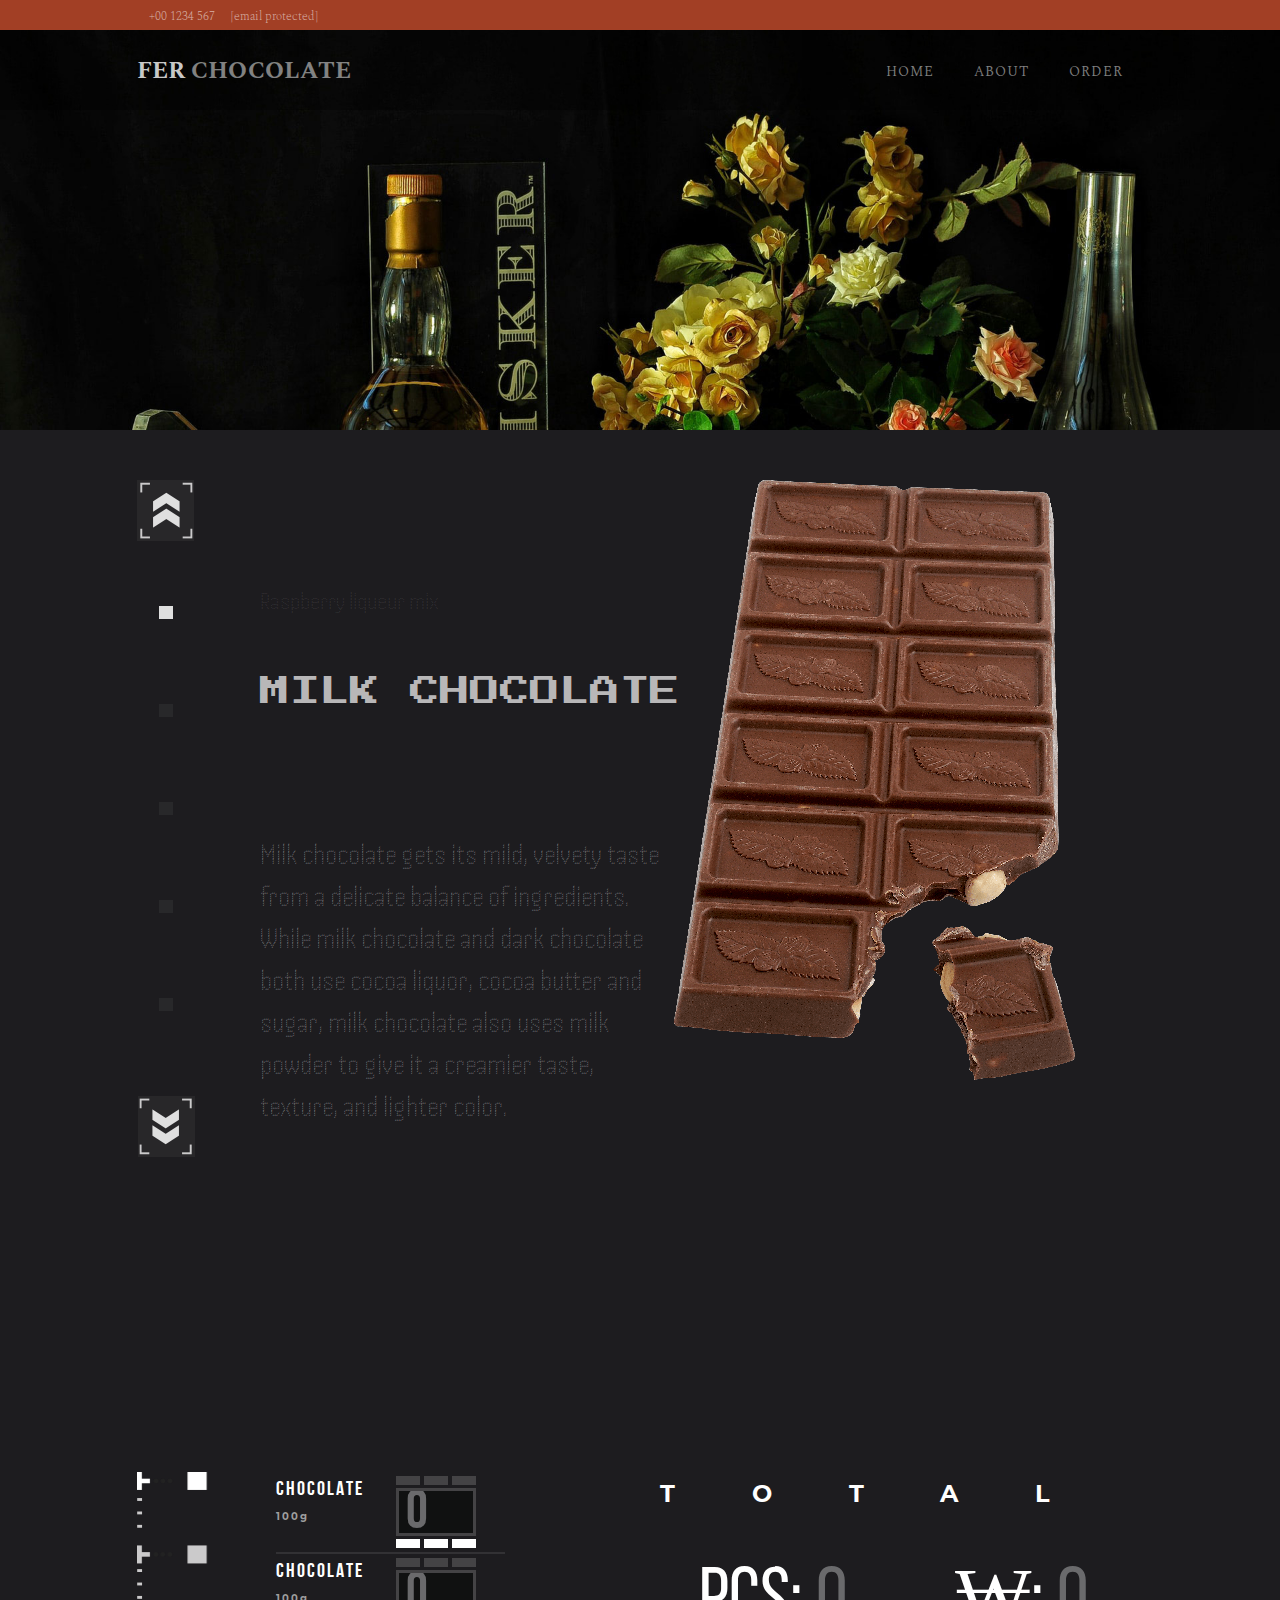
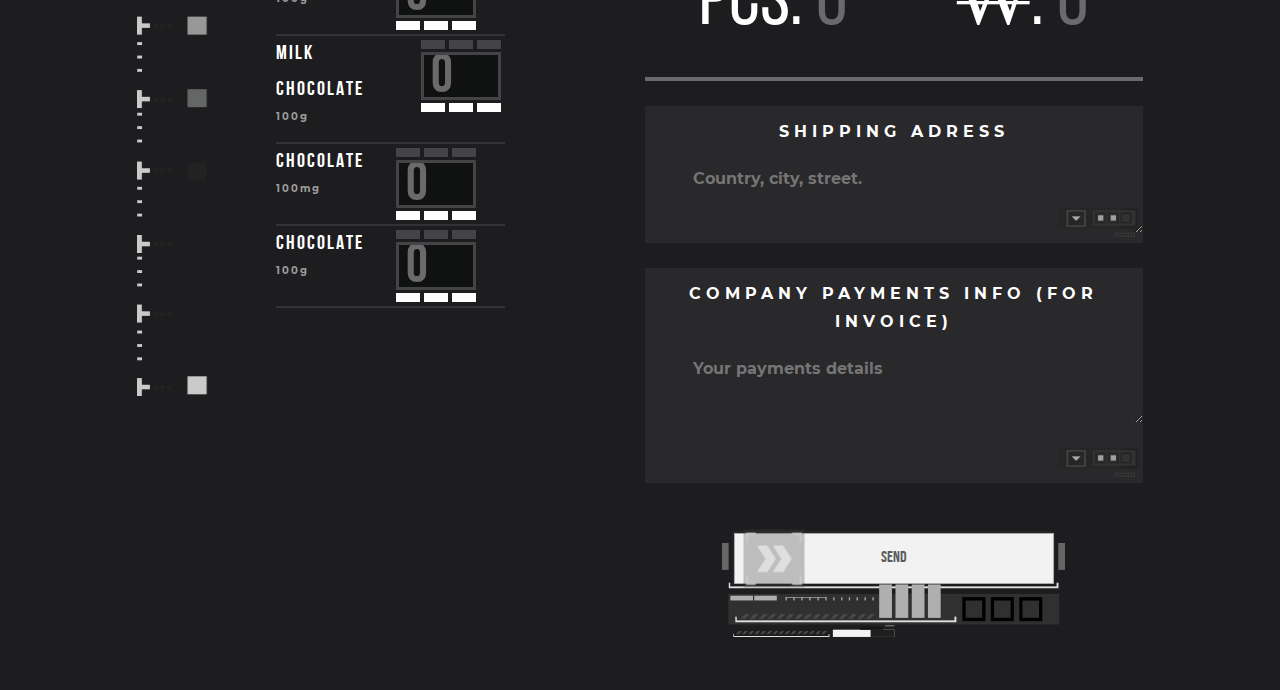
==== blog.html @ f4e5bdad "Added new files" ====
<!DOCTYPE html>
<html lang="en">
<!-- Mirrored from preview.colorlib.com/theme/liquorstore/cart.html by HTTrack Website Copier/3.x [XR&CO'2014], Sun, 23 May 2021 23:47:08 GMT -->
<head>
  <title>Fer Chocolate</title>
  <meta charset="utf-8" />
  <meta
          name="viewport"
          content="width=device-width, initial-scale=1, shrink-to-fit=no"
  />
  <link
          href="https://fonts.googleapis.com/css2?family=Spectral:ital,wght@0,200;0,300;0,400;0,500;0,700;0,800;1,200;1,300;1,400;1,500;1,700&amp;display=swap"
          rel="stylesheet"
  />
  <link
          rel="stylesheet"
          href="../../../stackpath.bootstrapcdn.com/font-awesome/4.7.0/css/font-awesome.min.css"
  />
  <link
          rel="stylesheet"
          href="css/A.animate.css%2bowl.carousel.min.css%2bowl.theme.default.min.css%2bmagnific-popup.css%2cMcc.axpgQ5w5Ax.css.pagespeed.cf.1RMbOc2Pkr.css"
  />
  <link
          rel="stylesheet"
          href="../../../cdnjs.cloudflare.com/ajax/libs/bootstrap-select/1.13.1/css/bootstrap-select.min.css"
  />
  <link
          rel="stylesheet"
          href="css/A.flaticon.css%2bstyle.css%2cMcc.gJij2H8UlZ.css.pagespeed.cf.VO8-3BM0J3.css"
  />
  <link rel="stylesheet" href="./css/style.css">
</head>
<body>
<div class="wrap">
  <div class="container">
    <div class="row">
      <div class="col-md-6 d-flex align-items-center">
        <p class="mb-0 phone pl-md-2">
          <a href="#" class="mr-2"
          ><span class="fa fa-phone mr-1"></span> +00 1234 567</a
          >
          <a href="#"
          ><span class="fa fa-paper-plane mr-1"></span>
            <span
                    class="__cf_email__"
                    data-cfemail="c7bea8b2b5a2aaa6aeab87a2aaa6aeabe9a4a8aa"
            >[email&#160;protected]</span
            ></a
          >
        </p>
      </div>
      <div class="col-md-6 d-flex justify-content-md-end">
        <div class="social-media mr-4">
          <p class="mb-0 d-flex">
            <a
                    href="#"
                    class="d-flex align-items-center justify-content-center"
            ><span class="fa fa-facebook"
            ><i class="sr-only">Facebook</i></span
            ></a
            >
            <a
                    href="#"
                    class="d-flex align-items-center justify-content-center"
            ><span class="fa fa-twitter"
            ><i class="sr-only">Twitter</i></span
            ></a
            >
            <a
                    href="#"
                    class="d-flex align-items-center justify-content-center"
            ><span class="fa fa-instagram"
            ><i class="sr-only">Instagram</i></span
            ></a
            >
            <a
                    href="#"
                    class="d-flex align-items-center justify-content-center"
            ><span class="fa fa-dribbble"
            ><i class="sr-only">Dribbble</i></span
            ></a
            >
          </p>
        </div>
        <div class="reg">
          <p class="mb-0">
          </p>
        </div>
      </div>
    </div>
  </div>
</div>
<nav
        class="
        navbar navbar-expand-lg navbar-dark
        ftco_navbar
        bg-dark
        ftco-navbar-light
      "
        id="ftco-navbar"
>
  <div class="container">
    <a class="navbar-brand" href="index-2.html"
    >Fer<span> Chocolate</span></a
    >
    <div class="order-lg-last btn-group">
      <a
              href="#"

              data-toggle="dropdown"
              aria-haspopup="true"
              aria-expanded="false"
      >

        <div class="d-flex justify-content-center align-items-center">

        </div>
      </a>
      <div class="dropdown-menu dropdown-menu-right">
        <div class="dropdown-item d-flex align-items-start" href="#">
          <div
                  class="img"
                  style="
                  background-image: url(images/xprod-1.jpg.pagespeed.ic.PRqKRDmIIQ.jpg);
                "
          ></div>
          <div class="text pl-3">
            <h4>Bacardi 151</h4>
            <p class="mb-0">
              <a href="#" class="price">$25.99</a
              ><span class="quantity ml-3">Quantity: 01</span>
            </p>
          </div>
        </div>
        <div class="dropdown-item d-flex align-items-start" href="#">
          <div
                  class="img"
                  style="
                  background-image: url(images/xprod-2.jpg.pagespeed.ic.b5IkdRrGuS.jpg);
                "
          ></div>
          <div class="text pl-3">
            <h4>Jim Beam Kentucky Straight</h4>
            <p class="mb-0">
              <a href="#" class="price">$30.89</a
              ><span class="quantity ml-3">Quantity: 02</span>
            </p>
          </div>
        </div>
        <div class="dropdown-item d-flex align-items-start" href="#">
          <div
                  class="img"
                  style="
                  background-image: url(images/xprod-3.jpg.pagespeed.ic.MAyCUxNSFb.jpg);
                "
          ></div>
          <div class="text pl-3">
            <h4>Citadelle</h4>
            <p class="mb-0">
              <a href="#" class="price">$22.50</a
              ><span class="quantity ml-3">Quantity: 01</span>
            </p>
          </div>
        </div>
        <a
                class="dropdown-item text-center btn-link d-block w-100"
                href="cart.html"
        >
          View All
          <span class="ion-ios-arrow-round-forward"></span>
        </a>
      </div>
    </div>
    <button
            class="navbar-toggler"
            type="button"
            data-toggle="collapse"
            data-target="#ftco-nav"
            aria-controls="ftco-nav"
            aria-expanded="false"
            aria-label="Toggle navigation"
    >
      <span class="oi oi-menu"></span> Menu
    </button>
    <div class="collapse navbar-collapse" id="ftco-nav">
      <ul class="navbar-nav ml-auto">
        <li class="nav-item">
          <a href="index-2.html" class="nav-link">Home</a>
        </li>
        <li class="nav-item">
          <a href="about.html" class="nav-link">About</a>
        </li>
        <li class="nav-item dropdown active">

          <div class="dropdown-menu" aria-labelledby="dropdown04">
            <a class="dropdown-item" href="product.html">Products</a>
            <a class="dropdown-item" href="product-single.html"
            >Single Product</a
            >
            <a class="dropdown-item" href="cart.html">Cart</a>
            <a class="dropdown-item" href="checkout.html">Checkout</a>
          </div>
        </li>
        <li class="nav-item">
          <a href="blog.html" class="nav-link">Order</a>
        </li>
        <li class="nav-item">

        </li>
      </ul>
    </div>
  </div>
</nav>

<section
        class="hero-wrap hero-wrap-2"
        style="
        background-image: url(images/xbg_2.jpg.pagespeed.ic.-b_q6ykgNN.jpg);
      "
        data-stellar-background-ratio="0.5"
>
  <div class="overlay"></div>
  <div class="container">
    <div
            class="
            row
            no-gutters
            slider-text
            align-items-end
            justify-content-center
          "
    >
      <div class="col-md-9 ftco-animate mb-5 text-center">
        <p class="breadcrumbs mb-0">
              <span class="mr-2"
              ><a href="index-2.html"
              >Home <i class="fa fa-chevron-right"></i></a
              ></span>
          <span>Cart <i class="fa fa-chevron-right"></i></span>
        </p>
        <h2 class="mb-0 bread">My Cart</h2>
      </div>
    </div>
  </div>
</section>

<div class="container">
  <div class="container-carusel">
    <div class="container-carusel-navigation">
      <div class="navigation-arrow navigation-arrow-up"></div>
      <ul class="navigation-list"></ul>
      <div class="navigation-arrow navigation-arrow-down"></div>
    </div>
    <div class="container-carusel-label">
      <p data-type='shortDescription' class="label-shortDescription">Vanilla-bourbon puadding with peanut
        powder</p>
      <h2 data-type='title' class="label-title">Liebe Mutter</h2>
      <p data-type='description' class="label-description">
        Delicate creamy taste, bourbon flavor and peanut powder for the composition ... Dessert for breakfast -
        this is courage, but why not? Not deny yourself the legitimate pleasure of living dreamy and sweet!
      </p>
    </div>
    <div class="container-carusel-vape">
      <img data-type="picture" src="" alt="vape">
    </div>
  </div>
  <div class="container-order">
    <div class="order-leftSide"></div>
    <div class="order-items">
      <div class="order-items__item">
        <p class="item-title">Chocolate
          <span class="item-title__amount">100g</span>
        </p>
        <div class="item-input">
          <div class="item-input-bricks">
            <div class="item-input-bricks__brick"></div>
            <div class="item-input-bricks__brick"></div>
            <div class="item-input-bricks__brick"></div>
          </div>
          <input value="0" type="text">
          <div class="item-input-bricks">
            <div class="item-input-bricks__brick brick-white"></div>
            <div class="item-input-bricks__brick brick-white"></div>
            <div class="item-input-bricks__brick brick-white"></div>
          </div>
        </div>
      </div>

      <div class="order-items__item">
        <p class="item-title">Chocolate
          <span class="item-title__amount">100g</span>
        </p>
        <div class="item-input">
          <div class="item-input-bricks">
            <div class="item-input-bricks__brick"></div>
            <div class="item-input-bricks__brick"></div>
            <div class="item-input-bricks__brick"></div>
          </div>
          <input value="0" type="text">
          <div class="item-input-bricks">
            <div class="item-input-bricks__brick brick-white"></div>
            <div class="item-input-bricks__brick brick-white"></div>
            <div class="item-input-bricks__brick brick-white"></div>
          </div>
        </div>
      </div>

      <div class="order-items__item">
        <p class="item-title">Milk Chocolate
          <span class="item-title__amount">100g</span>
        </p>
        <div class="item-input">
          <div class="item-input-bricks">
            <div class="item-input-bricks__brick"></div>
            <div class="item-input-bricks__brick"></div>
            <div class="item-input-bricks__brick"></div>
          </div>
          <input value="0" type="text">
          <div class="item-input-bricks">
            <div class="item-input-bricks__brick brick-white"></div>
            <div class="item-input-bricks__brick brick-white"></div>
            <div class="item-input-bricks__brick brick-white"></div>
          </div>
        </div>
      </div>

      <div class="order-items__item">
        <p class="item-title">Chocolate
          <span class="item-title__amount">100mg</span>
        </p>
        <div class="item-input">
          <div class="item-input-bricks">
            <div class="item-input-bricks__brick"></div>
            <div class="item-input-bricks__brick"></div>
            <div class="item-input-bricks__brick"></div>
          </div>
          <input value="0" type="text">
          <div class="item-input-bricks">
            <div class="item-input-bricks__brick brick-white"></div>
            <div class="item-input-bricks__brick brick-white"></div>
            <div class="item-input-bricks__brick brick-white"></div>
          </div>
        </div>
      </div>

      <div class="order-items__item">
        <p class="item-title">Chocolate
          <span class="item-title__amount">100g</span>
        </p>
        <div class="item-input">
          <div class="item-input-bricks">
            <div class="item-input-bricks__brick"></div>
            <div class="item-input-bricks__brick"></div>
            <div class="item-input-bricks__brick"></div>
          </div>
          <input value="0" type="text">
          <div class="item-input-bricks">
            <div class="item-input-bricks__brick brick-white"></div>
            <div class="item-input-bricks__brick brick-white"></div>
            <div class="item-input-bricks__brick brick-white"></div>
          </div>
        </div>
      </div>
    </div>
    <div class="container-order-finishing">
      <p class="order-finishing-title">Total</p>
      <div class="order-finishing-total">
        <div class="order-finishing-total__amount">pcs: <span>0</span></div>
        <div class="order-finishing-total__price">₩: <span>0</span></div>
      </div>
      <div class="order-finishing-area order-finishing-adress">
        <p class="order-finishing-area__title">shipping adress</p>
        <textarea placeholder="Country, city, street."></textarea>
        <div class="order-finishing-area__decore"></div>
      </div>

      <div class="order-finishing-area order-finishing-payment">
        <p class="order-finishing-area__title">company payments info (for invoice)</p>
        <textarea placeholder="Your payments details"></textarea>
        <div class="order-finishing-area__decore"></div>
      </div>
      <div class="order-finishing-button">

        <div class="order-finishing-button__button">
          <div class="order-finishing-button__side button__side-left"></div>
          Send
          <div class="order-finishing-button__arrow"></div>
          <div class="order-finishing-button__side button__side-right"></div>
        </div>
        <img src="./images/send.png" class="order-finishing-button__button-decor"/>
      </div>
    </div>
  </div>
</div>
<div id="preloadimages">
  <img src="./images/vapes/vape1.png" alt="">
  <img src="./images/vapes/vape2.png" alt="">
  <img src="./images/vapes/vape3.png" alt="">
  <img src="./images/vapes/vape4.png" alt="">
  <img src="./images/vapes/vape5.png" alt="">
</div>
<script src="js/jquery.min.js"></script>
<script src="js/jquery-migrate-3.0.1.min.js%2bpopper.min.js%2bbootstrap.min.js.pagespeed.jc.j8jkLwyN3s.js"></script>
<script>
  eval(mod_pagespeed_EkNsNuAH7z);
</script>
<script>
  eval(mod_pagespeed_MUKbCx0zLD);
</script>
<script>
  eval(mod_pagespeed_FeCx2cZWCK);
</script>
<script src="js/jquery.easing.1.3.js%2bjquery.waypoints.min.js%2bjquery.stellar.min.js%2bowl.carousel.min.js.pagespeed.jc.qRFk3bnuu9.js"></script>
<script>
  eval(mod_pagespeed_28_LPaQVu7);
</script>
<script>
  eval(mod_pagespeed_sKOpq3Xdu4);
</script>
<script>
  eval(mod_pagespeed_8wXJW4KpLl);
</script>
<script>
  eval(mod_pagespeed_uzXeqpYx2h);
</script>
<script src="js/jquery.magnific-popup.min.js%2bjquery.animateNumber.min.js%2bscrollax.min.js%2bgoogle-map.js%2bmain.js.pagespeed.jc.si7t_nTE-j.js"></script>
<script>
  eval(mod_pagespeed_Ma0$sNGcVa);
</script>
<script>
  eval(mod_pagespeed_4xnO8OMtgk);
</script>
<script>
  eval(mod_pagespeed_138dmePAkq);
</script>
<script src="https://maps.googleapis.com/maps/api/js?key=AIzaSyBVWaKrjvy3MaE7SQ74_uJiULgl1JY0H2s&amp;sensor=false"></script>
<script>
  eval(mod_pagespeed_KS42IgOCb_);
</script>
<script src="../../../cdnjs.cloudflare.com/ajax/libs/bootstrap-select/1.13.1/js/bootstrap-select.min.js"></script>
<script>
  eval(mod_pagespeed_aVJ4gRg5hC);
</script>

<script
        async
        src="https://www.googletagmanager.com/gtag/js?id=UA-23581568-13"
></script>

<script>
  window.dataLayer = window.dataLayer || [];
  function gtag() {
    dataLayer.push(arguments);
  }
  gtag("js", new Date());

  gtag("config", "UA-23581568-13");
</script>
<script
        defer
        src="../../../static.cloudflareinsights.com/beacon.min.js"
        data-cf-beacon='{"rayId":"65422aaf3e65ca4f","token":"cd0b4b3a733644fc843ef0b185f98241","version":"2021.5.1","si":10}'
></script>
<script src="./js/Calc.js" type="text/javascript"></script>
<script type="text/javascript">
  let data = [
    {
      shortDescription: 'Raspberry liqueur mix',
      title: 'Milk Chocolate',
      description: 'Milk chocolate gets its mild, velvety taste from a delicate balance of ingredients. While milk chocolate and dark chocolate both use cocoa liquor, cocoa butter and sugar, milk chocolate also uses milk powder to give it a creamier taste, texture, and lighter color.',
      picture: 'milkchocc.png'
    },
    {
      shortDescription: 'Sweet German',
      title: 'Sweet German',
      description: 'At first, barely audible crackle, then sugar blast, fragments of which ends up in the corners of the lips, while the sweet taste of the filling is already spread in the mouth. These small round cakes with cream filling became a favorite delicacy in the world.',
      picture: 'sweetg.png'
    },
    {
      shortDescription: 'White Indonesian Chocolate',
      title: 'WIC',
      description: 'White chocolate is a chocolate confection, pale ivory in color, made from cocoa butter, sugar, milk solids and sometimes vanilla. White chocolate does not contain cocoa solids, which are found in other types of chocolate, such as milk chocolate and dark chocolate.',
      picture: 'whity.png'
    },
    {
      shortDescription: 'Dark Chocolate',
      title: 'Ethiopian Dark chocolate',
      description: 'Chocolate Legends has produced a special collection for Mesob Ethiopian Restaurant inspired by their spices, teas, and coffee.',
      picture: 'ethiopiandark.png'
    },
    {
      shortDescription: 'Semi sweet',
      title: 'Semi Sweet Ecuador',
      description: 'Delicate creamy taste, bourbon flavor and peanut powder for the composition ... Dessert for breakfast - this is courage, but why not? Not deny yourself the legitimate pleasure of living dreamy and sweet!',
      picture: 'semi.png'
    }
  ];
  let calc = new Calc(data);
</script>
</body>


</html>
---- css/style.css ----
@font-face {
  font-family: "HandjetOval";
  src: url("../fonts/HandjetOvalright-Medium.ttf"); }
@font-face {
  font-family: "PressStart2P";
  src: url("../fonts/PressStart2P-Regular.ttf"); }
@font-face {
  font-family: "BebasNeue";
  src: url("../fonts/BebasNeue.ttf"); }
@font-face {
  font-family: "Montserrat-Bold";
  src: url("../fonts/Montserrat-Bold.ttf"); }
@font-face {
  font-family: "BebasNeueRegular";
  src: url("../fonts/BebasNeueRegular.otf"); }
body, ul {
  margin: 0;
  padding: 0; }

body {
  background: #1d1c1f;
  justify-content: center;
  flex-direction: column; }
.hero-wrap.hero-wrap-2 .overlay{
  height: 80px;
}
.hero-wrap.hero-wrap-2 .slider-text{
  height: 277px !important;
}
.container {
  width: 1200px;
  margin: auto;
  padding-right: 67px;
  padding-left: 67px; }
  .container__title {
    align-self: center;
    margin-top: 245px; }
  .container-carusel {
    margin-top: 50px;
    display: flex;
    flex-direction: row;
    min-height: 712px; }
    .container-carusel-navigation .navigation-arrow {
      cursor: pointer;
      background: url("../images/arrow.png") no-repeat;
      width: 58px;
      height: 61px; }
      .container-carusel-navigation .navigation-arrow:hover {
        background-position: 0 -63px; }
      .container-carusel-navigation .navigation-arrow-up {
        margin-bottom: 65px; }
      .container-carusel-navigation .navigation-arrow-down {
        transform: rotate(180deg); }
    .container-carusel-navigation .navigation-list {
      list-style-type: none; }
      .container-carusel-navigation .navigation-list li {
        width: 14px;
        height: 13px;
        background: #28282a;
        margin: auto;
        margin-bottom: 85px;
        cursor: pointer; }
      .container-carusel-navigation .navigation-list li.active {
        background: #dfdfdf; }
    .container-carusel-label {
      z-index: 1;
      padding-top: 100px;
      padding-left: 65px; }
      .container-carusel-label .label-shortDescription {
        font-family: "HandjetOval";
        color: #a2a1a2;
        font-size: 25px; }
      .container-carusel-label .label-title {
        margin-top: 45px;
        font-family: "PressStart2P";
        color: #b8b7b8;
        text-transform: uppercase;
        font-size: 30px; }
      .container-carusel-label .label-description {
        font-family: "HandjetOval";
        color: #fff;
        font-size: 30px;
        max-width: 405px;
        margin-top: 120px;
        line-height: 1.4; }
    .container-carusel-vape {
      position: relative; }
      .container-carusel-vape img {
        position: absolute;
        left: -105px; }
  .container-order {
    padding-top: 280px;
    display: flex;
    flex-direction: row; }
    .container-order .order-leftSide {
      background: url("../images/orderLeftSide.png") no-repeat;
      width: 112px;
      height: 525px; }
    .container-order .order-items {
      margin-left: 35px; }
      .container-order .order-items__item {
        display: flex;
        flex-direction: row;
        border-bottom: 2px solid #323134; }
        .container-order .order-items__item .item-title {
          text-transform: uppercase;
          color: #fff;
          font-family: "BebasNeue";
          font-size: 20px;
          letter-spacing: 2px; }
          .container-order .order-items__item .item-title span {
            font-family: "Montserrat-Bold";
            display: block;
            color: #9E9E9E;
            text-transform: none;
            font-size: 10px; }
        .container-order .order-items__item .item-input {
          margin-left: 28px;
          padding: 4px; }
          .container-order .order-items__item .item-input input {
            width: 80px;
            height: 48px;
            color: #6a6a6c;
            background: #101111;
            border: 3px solid #444345;
            font-family: "BebasNeue";
            font-size: 55px;
            text-indent: 5px;
            padding-top: 6px;
            margin-top: 3px;
            margin-bottom: 3px; }
          .container-order .order-items__item .item-input-bricks {
            display: flex;
            flex-direction: row;
            justify-content: space-between; }
            .container-order .order-items__item .item-input-bricks__brick {
              width: 24px;
              height: 9px;
              background: #444345; }
            .container-order .order-items__item .item-input-bricks .brick-white {
              background: #fff; }
    .container-order-finishing {
      flex-grow: 1;
      margin-left: 140px; }
      .container-order-finishing .order-finishing-title {
        color: #fff;
        text-align: center;
        text-transform: uppercase;
        font-family: "Montserrat-Bold";
        font-size: 24px;
        letter-spacing: 77px; }
      .container-order-finishing .order-finishing-total {
        display: flex;
        flex-direction: row;
        justify-content: space-around;
        font-family: "BebasNeueRegular";
        text-transform: uppercase;
        color: #fff;
        font-size: 81px;
        border-bottom: 4px solid #6a6a6c; }
        .container-order-finishing .order-finishing-total span {
          color: #6a6a6c; }
      .container-order-finishing .order-finishing-area {
        background: #29282a;
        padding-top: 12px;
        margin-top: 25px;
        position: relative; }
        .container-order-finishing .order-finishing-area__title {
          color: #fff;
          text-transform: uppercase;
          font-family: "Montserrat-Bold";
          text-align: center;
          letter-spacing: 5px; }
        .container-order-finishing .order-finishing-area textarea {
          color: #949495;
          background: #29282a;
          border: none;
          width: 100%;
          height: 70px;
          box-sizing: border-box;
          font-family: "Montserrat-Bold";
          padding-right: 48px;
          padding-left: 48px; }
        .container-order-finishing .order-finishing-area__decore {
          background: url("../images/textarea-decor.png") no-repeat;
          position: absolute;
          right: 0;
          bottom: 0;
          width: 85px;
          height: 35px; }
      .container-order-finishing .order-finishing-adress {
        min-height: 126px; }
      .container-order-finishing .order-finishing-payment {
        min-height: 215px; }
      .container-order-finishing .order-finishing-button {
        margin-top: 50px; }
        .container-order-finishing .order-finishing-button__button {
          color: #5b5b5d;
          position: relative;
          display: flex;
          justify-content: center;
          align-items: center;
          background: #f2f2f2;
          text-transform: uppercase;
          text-align: center;
          font-family: "BebasNeue";
          cursor: pointer;
          width: 320px;
          height: 51px;
          margin: auto;
          border: 1px solid #ababac;
          z-index: 1; }
          .container-order-finishing .order-finishing-button__button:hover .order-finishing-button__arrow {
            background-position: 0 -63px; }
          .container-order-finishing .order-finishing-button__button-decor {
            display: block;
            margin: auto;
            position: relative;
            bottom: 53px; }
        .container-order-finishing .order-finishing-button__arrow {
          position: absolute;
          left: 10px;
          background: url("../images/arrow.png");
          width: 58px;
          height: 61px;
          transform: rotate(90deg); }

#preloadimages {
  display: none; }

/*# sourceMappingURL=style.css.map */
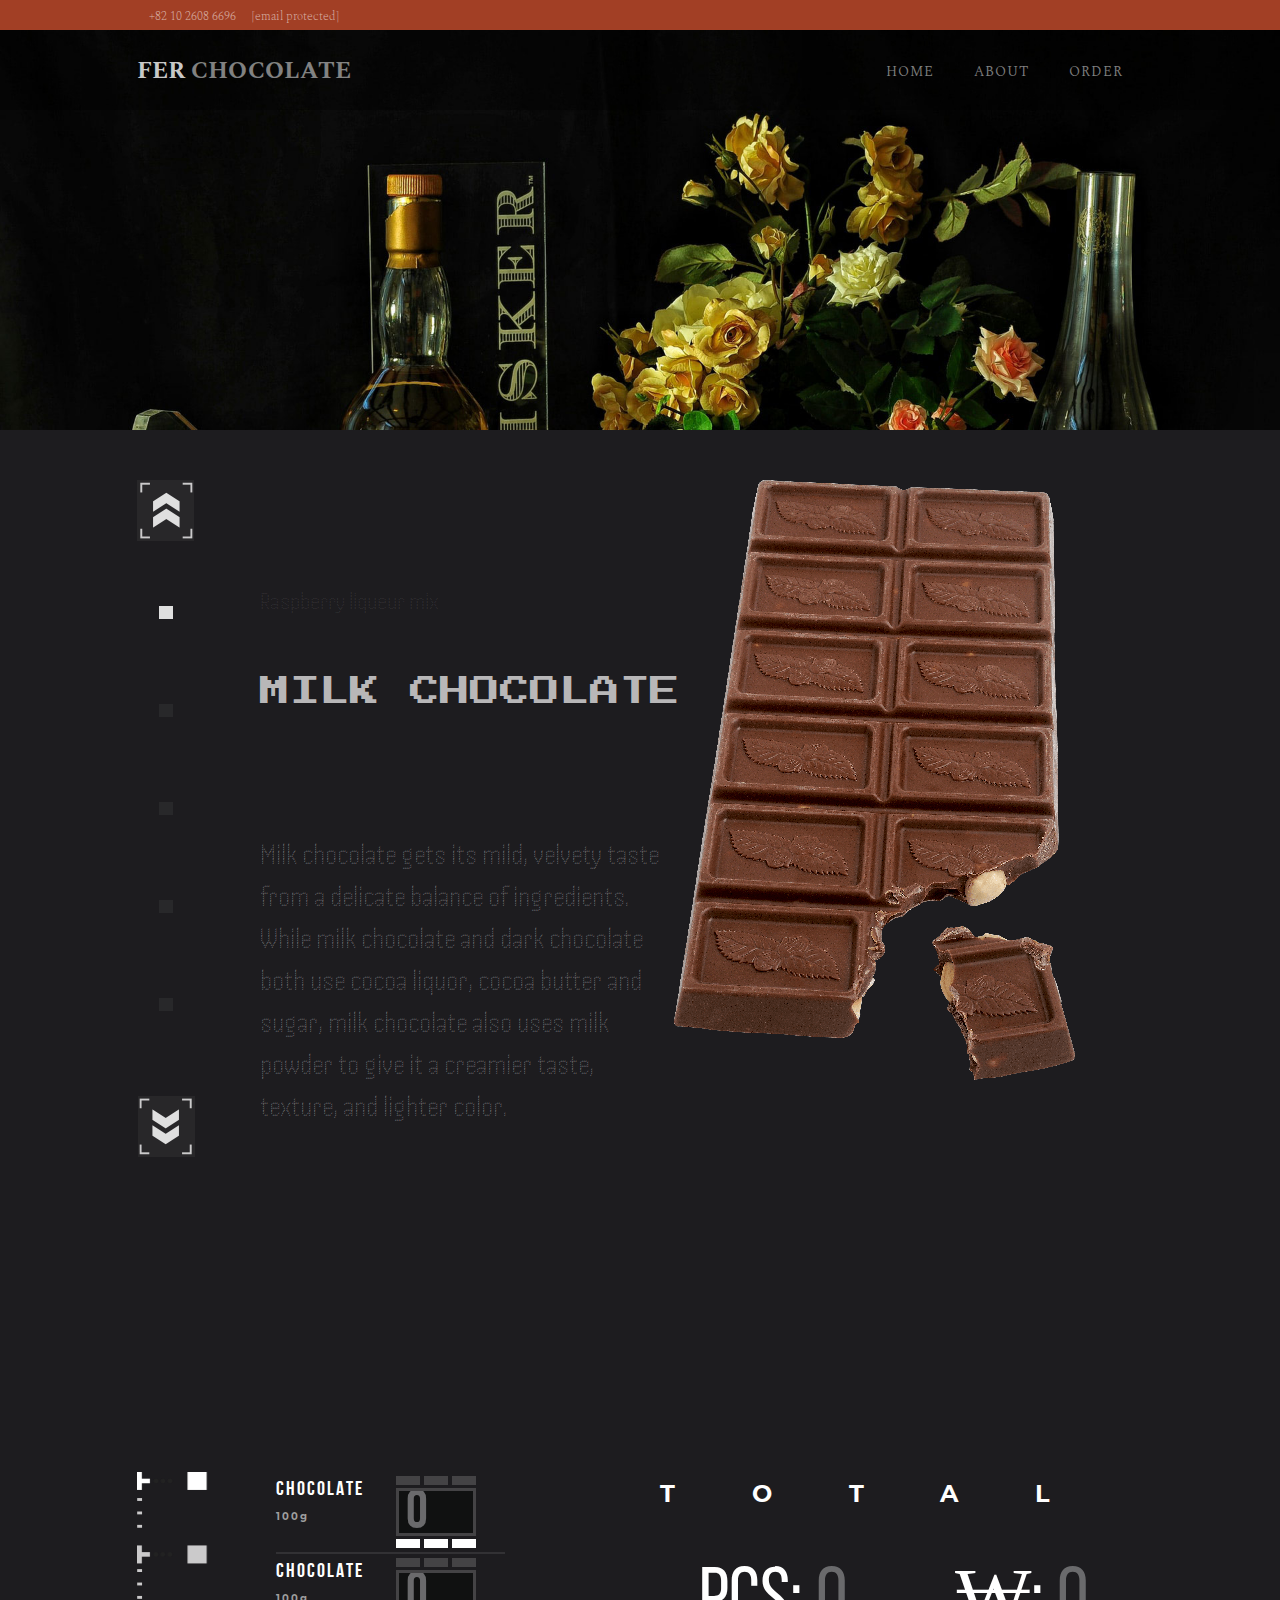
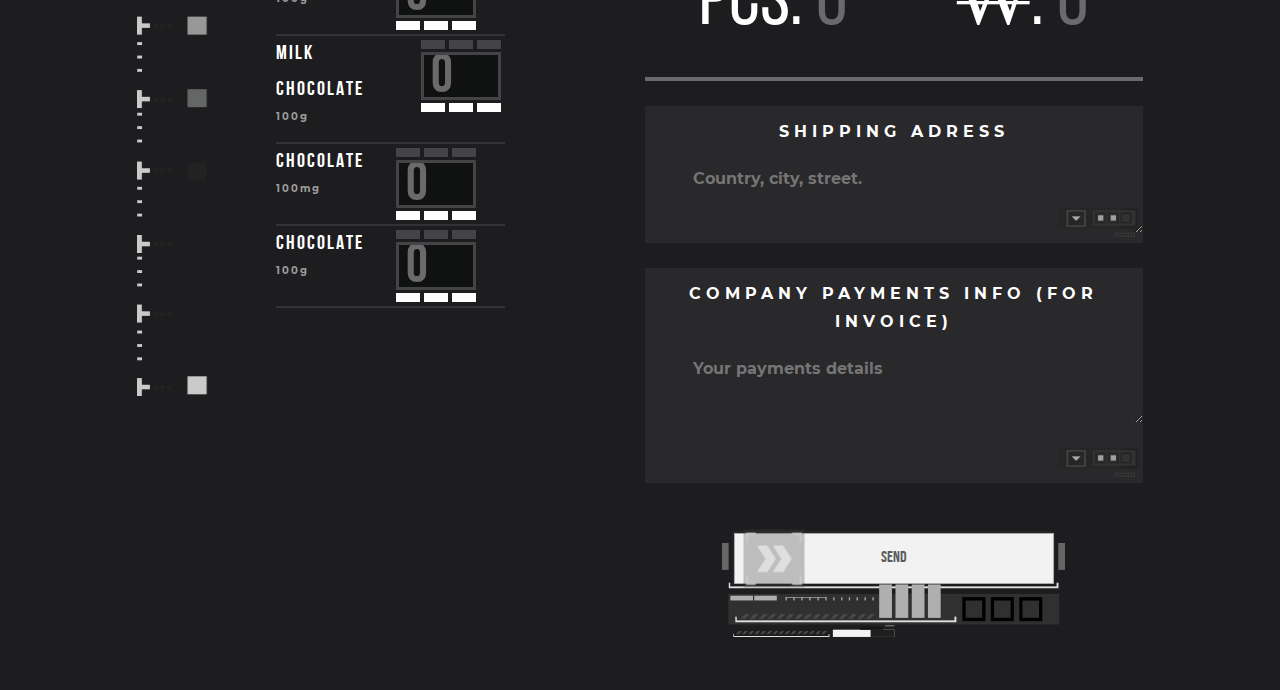
==== commit 676e741d: "Update blog.html" ====
--- a/blog.html
+++ b/blog.html
@@ -37,7 +37,7 @@
       <div class="col-md-6 d-flex align-items-center">
         <p class="mb-0 phone pl-md-2">
           <a href="#" class="mr-2"
-          ><span class="fa fa-phone mr-1"></span> +00 1234 567</a
+          ><span class="fa fa-phone mr-1"></span> +82 10 2608 6696</a
           >
           <a href="#"
           ><span class="fa fa-paper-plane mr-1"></span>
@@ -500,4 +500,4 @@
 </body>
 
 
-</html>+</html>
